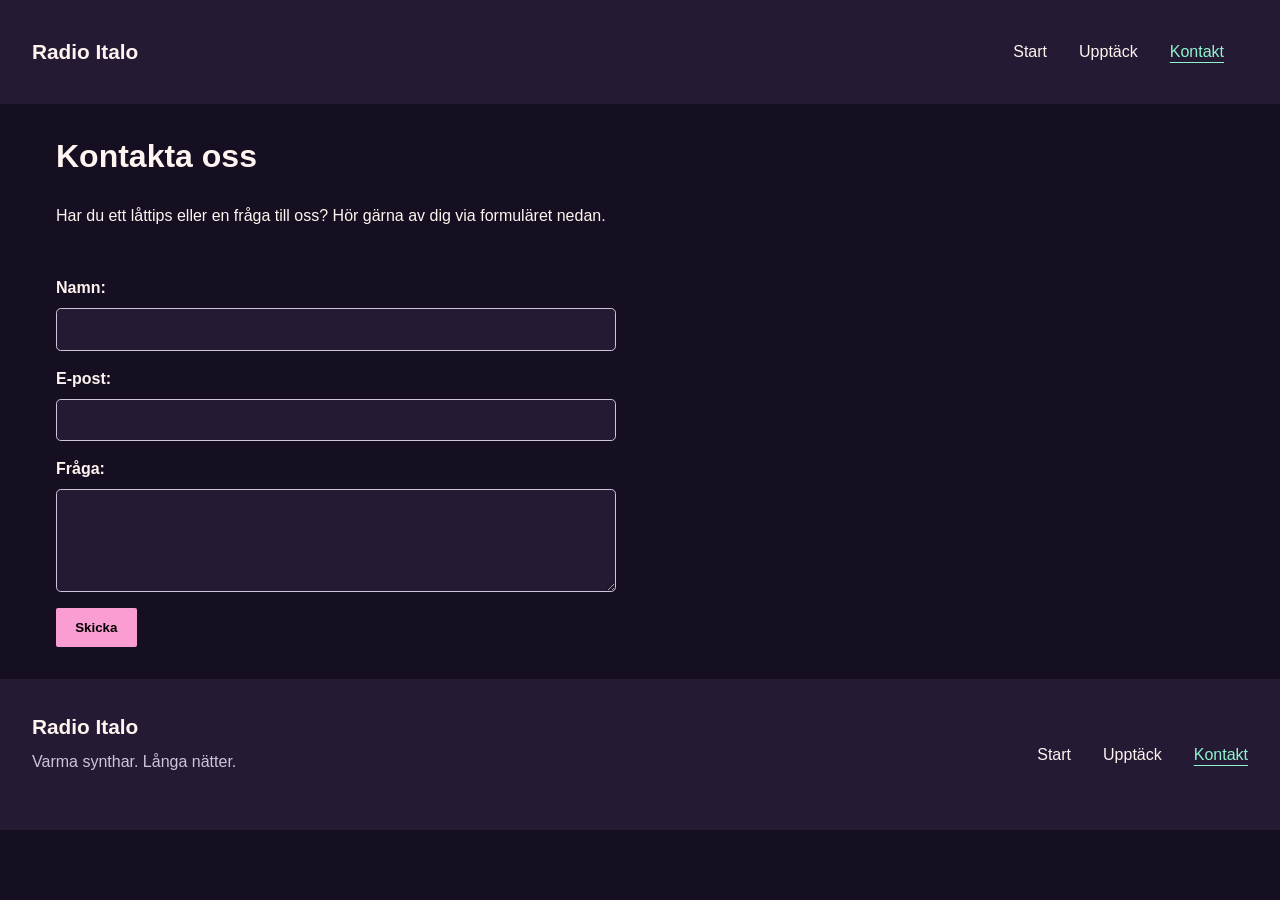
==== kontakt.html @ a712e85b "Lagt till ul-element för att generera eventuella fel vid inmatning i formuläret." ====
<!DOCTYPE html>
<html lang="sv">
<head>
    <meta charset="UTF-8">
    <meta name="viewport" content="width=device-width, initial-scale=1.0">
    <title>Radio Italo - Kontakt</title>
    <link rel="stylesheet" href="css/style.css">
    <script src="js/script.js" defer></script>
</head>
<body>
    <!-- Sidhuvud med huvudnavigation.-->
    <header class="site-header">
        <a href="index.html" class="logo">Radio Italo</a>
        <button class="menu" type="button" aria-label="Öppna meny" aria-expanded="false" aria-controls="main-nav">☰</button>
        <nav id="main-nav" aria-label="Huvudnavigation">
            <ul class="list">
                <li>
                    <a href="index.html">Start</a>
                </li>
                <li>
                    <a href="upptack.html">Upptäck</a>
                </li>
                <li>
                    <a href="kontakt.html" aria-current="page">Kontakt</a>
                </li>
            </ul>
        </nav>
    </header>
    <main>
        <!--Kontaktformulär-->
        <section class="contact">
            <h1>Kontakta oss</h1>
            <p>Har du ett låttips eller en fråga till oss? Hör gärna av dig via formuläret nedan.</p>
            <form id="contact-form" novalidate>
                <ul id="form-error" role="alert"></ul>
                <label for="name">Namn:</label>
                <input type="text" id="name" name="name">
                <label for="email">E-post:</label>
                <input type="email" id="email" name="email">
                <label for="message">Fråga:</label>
                <textarea id="message" name="message" rows="5"></textarea>
                <button type="submit">Skicka</button>
            </form>
            <div id="preview" hidden>
                <h2>Ditt meddelande</h2>
                <p><strong>Namn:</strong></p>
                <p id="name-preview"></p>
                <p><strong>E-post:</strong></p>
                <p id="email-preview"></p>
                <p><strong>Fråga:</strong></p>
                <p id="message-preview"></p>
                <button type="button" id="clear-preview">Rensa</button>
            </div>
        </section>
    </main>
        <!--Sidfot-->
    <footer class="site-footer">
        <a class="logo" href="index.html">Radio Italo</a>
        <p>Varma synthar. Långa nätter.</p>

        <!--Sidfotens navigering-->
        <nav aria-label="Sidfotsnavigation">
            <ul class="footer-links">
                <li>
                    <a href="index.html">Start</a>
                </li>
                <li>
                    <a href="upptack.html">Upptäck</a>
                </li>
                <li>
                    <a href="kontakt.html" aria-current="page">Kontakt</a>
                </li>
            </ul>
        </nav>
    </footer>
</body>
</html>
---- css/style.css ----
* {
    box-sizing: border-box;
}

body {
    margin: 0;
    font-family: Arial, Helvetica, sans-serif;
    color: #FFF4EF;
    background-color: #160f22;
    line-height: 1.5;
}

iframe {
    border: 2px solid #241a34;
    max-width: 100%;
    border-radius: 2px;
}

img {
    display: block;
    height: auto;
    max-width: 100%;
}
/* CSS för sidhuvud */
.site-header {
    display: flex;
    justify-content: space-between;
    align-items: center;
    flex-wrap: wrap;
    background-color: #241a34;
    gap: 1rem;
    padding: 1rem;
}
/* CSS för logotyp */
.logo {
    color: #FFF4EF;
    text-decoration: none;
    font-weight: bold;
    font-size: 1.3rem;
}
/* CSS för meny */
.menu {
    border: 0;
    padding: 1rem;
    color: #FFF4EF;
    background: transparent;
    font-size: 1.7rem;
    cursor: pointer;
}
/* CSS för huvudnavigation */
#main-nav {
    width: 100%;
    display: none;
}
#main-nav.is-open {
    display: block;
}

.list {
    display: flex;
    flex-direction: column;
    margin: 0;
    padding: 0;
    gap: 0.8rem;
    list-style: none;
}
.list a {
    text-decoration: none;
    color: #fff4ef
}
.list a:hover {
    color: #FA9DD2;
}
.list a[aria-current="page"] {
    text-decoration: underline;
    color: #8ff4ce;
    text-underline-offset: 0.3rem;
}
/* CSS för huvudinneållet */
main {
    margin: 0 auto;
    padding: 2rem 1rem;
    max-width: 1200px;
}
main > section + section {
    margin-top: 2.5rem;
    border-top: 1px solid #241a34;
}

h1 {
    margin-top: 0;
    font-size: 2rem;
}
h2 {
    font-size: 1.5rem;
}
p {
    margin-top: 0;
}
h1, h2, h3 {
    line-height: 1.3;
}
/* CSS för hero-sektionen */
.hero {
    display: flex;
    flex-direction: column;
    gap: 1.7rem;
}
.hero-content p {
    max-width: 30rem;
}
.hero-img {
    width: 100%;
    max-width: 500px;
    align-self: center;
}

.button {
    display: inline-block;
    text-decoration: none;
    font-weight: bold;
    color: #160f22;
    background-color: #FA9DD2;
    padding: 0.8rem 1.3rem;
    border-radius: 3px;
    transition-duration: 0.3s;
}
.button:hover {
    background-color: #8ff4ce;
}
.button:focus-visible {
    outline-offset: 3px;
    outline: 3px solid #8ff4ce;
}
/* CSS för låtkorten */
.music-list {
    display: grid;
    gap: 2.5rem;
    grid-template-columns: 1fr;
}
.music-card {
    min-width: 0;
}
.music-card img {
    width: 100%;
    object-fit: cover;
    margin-bottom: 1rem;
    aspect-ratio: 3 / 2;
}
.music-card h3 {
    margin: 0 0 0.5rem;
}
.music-card p {
    margin: 0 0 0.5rem;
}
.music-card a {
    color: #FA9DD2;
    margin: 0 0 0.5rem;
    text-underline-offset: 0.25rem;
    transition-duration: 0.3s;
}
.music-card a:hover {
    color: #8ff4ce;
}
/* CSS för informationssektionen */
.about-italo p {
    max-width: 40rem;
}
/* CSS för sidfot */
.site-footer {
    background-color: #241a34;
    padding: 2rem 1rem;
}
.site-footer p {
    color: #cfc5d8;
    margin: 0.5rem 0 1.5rem;
}
.footer-links {
    display: flex;
    flex-direction: column;
    margin: 0;
    padding: 0;
    list-style: none;
    gap: 0.7rem;
}
.footer-links a {
    color: #fff4ef;
    text-decoration: none;
    transition-duration: 0.3s;
}
.footer-links a:hover {
    color: #FA9DD2;
}
.footer-links a[aria-current="page"] {
    color: #8ff4ce;
    text-underline-offset: 0.3rem;
    text-decoration: underline;
}

/* Anpassar YouTube-spelarna till kortens bredd */
.music-card iframe {
    display: block;
    width: 100%;
    aspect-ratio: 16 / 9;
    height: auto;
}
/* Styling för text under Upptäck */
.discover-music .music-card h2 {
    font-size: 1.5rem;
    margin: 0 0 0.5rem;
}
.discover-music .music-card p {
    color: #cfc5d8;
}
.discover-music .music-card .artist {
    color: #8ff4ce;
    font-weight: bold;
}
.discover-music > p {
    color: #cfc5d8;
    margin-bottom: 2rem;
}
/* CSS för musikfakta under Upptäck */
.song-fact {
    display: grid;
    grid-template-columns: auto 1fr;
    gap: 0.5rem 1rem;
    margin: 1rem 0;
}
.song-fact dt {
    font-weight: bold;
}
.song-fact dd {
    margin: 0;
}
/* CSS för kontaktformuläret */
#contact-form {
    display: flex;
    flex-direction: column;
    max-width: 35rem;
}
#contact-form label {
    font-weight: bold;
    margin-bottom: 0.5rem;
}
#contact-form input, #contact-form textarea {
    width: 100%;
    box-sizing: border-box;
    padding: 0.8rem;
    border: 1px solid #cfc5d8;
    border-radius: 0.3rem;
    color:#cfc5d8;
    background-color: #241a34;
    margin-bottom: 1rem;
}
#contact-form input:focus-visible, #contact-form textarea:focus-visible {
    outline: 2px solid #8ff4ce;
    outline-offset: 2px;
}
/* CSS för knappen till kontaktformuläret */
#contact-form button {
    align-self: flex-start;
    border: 0;
    background-color: #FA9DD2;
    font-weight: bold;
    cursor: pointer;
    padding: 0.75rem 1.2rem;
    border-radius: 2px;
    transition-duration: 0.3s;
}
#contact-form button:hover {
    background-color: #8ff4ce;
}
#contact-form button:focus-visible {
    outline: 2px solid #8ff4ce;
}

/* CSS för större skärmar */

@media (min-width: 768px) {

/* Sidhuvud med navigation */
.site-header {
    flex-wrap: nowrap;
}
.menu {
    display: none;
}
#main-nav {
    width: auto;
    display: block;
}
#main-nav .list {
    display: flex;
    flex-direction: row;
    list-style: none;
    padding: 1.5rem;
    margin: 0;
    gap: 2rem;
}
/* Hero-sektion och knapp */
.hero {
    display: grid;
    align-items: center;
    grid-template-columns: repeat(2, minmax(0, 1fr));
    gap: 2rem;
}
.hero img {
    display: block;
    border: 2px solid #241a34;
    border-radius: 3px;
    width: 100%;
    height: auto;
    margin: 0;
}
/* CSS för låtkorten på större skärmar */
.music-list {
    display: grid;
    grid-template-columns: repeat(3, minmax(0, 1fr));
    gap: 3rem;
}
.music-card img {
    border: 2px solid #241a34;
    border-radius: 2px;
}
/* CSS för sidfot för större skärmar */
.site-footer {
    display: grid;
    grid-template-columns: 1fr auto;
    column-gap: 2rem;
    padding: 2rem;
}
.site-footer .logo {
    grid-column: 1;
    grid-row: 1;
}
.site-footer > p {
    grid-column: 1;
}
.site-footer nav {
    grid-column: 2;
    grid-row: 1 / 3;
    align-self: center;
}
.footer-links {
    flex-direction: row;
    gap: 2rem;
}
.site-header, .site-footer {
    padding-inline: 2rem;
}

}
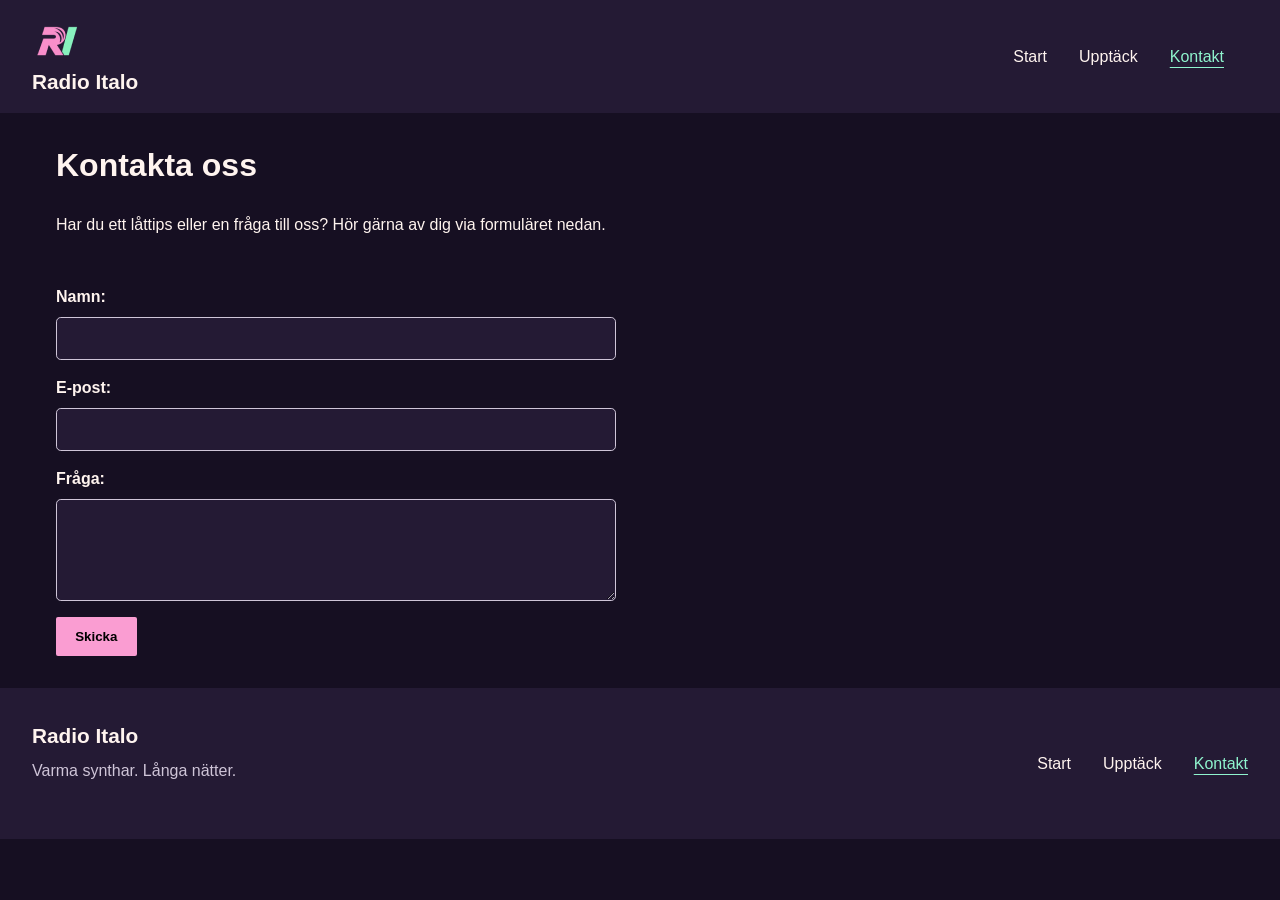
==== commit 9d7c03d6: "Lagt till logotyp i sidhuvudet." ====
--- a/kontakt.html
+++ b/kontakt.html
@@ -10,7 +10,10 @@
 <body>
     <!-- Sidhuvud med huvudnavigation.-->
     <header class="site-header">
-        <a href="index.html" class="logo">Radio Italo</a>
+        <a href="index.html" class="logo">
+            <img src="images/RI_logo.png" alt="Logotyp" class="header-logo">
+            <span>Radio Italo</span> 
+        </a>
         <button class="menu" type="button" aria-label="Öppna meny" aria-expanded="false" aria-controls="main-nav">☰</button>
         <nav id="main-nav" aria-label="Huvudnavigation">
             <ul class="list">
@@ -41,16 +44,6 @@
                 <textarea id="message" name="message" rows="5"></textarea>
                 <button type="submit">Skicka</button>
             </form>
-            <div id="preview" hidden>
-                <h2>Ditt meddelande</h2>
-                <p><strong>Namn:</strong></p>
-                <p id="name-preview"></p>
-                <p><strong>E-post:</strong></p>
-                <p id="email-preview"></p>
-                <p><strong>Fråga:</strong></p>
-                <p id="message-preview"></p>
-                <button type="button" id="clear-preview">Rensa</button>
-            </div>
         </section>
     </main>
         <!--Sidfot-->
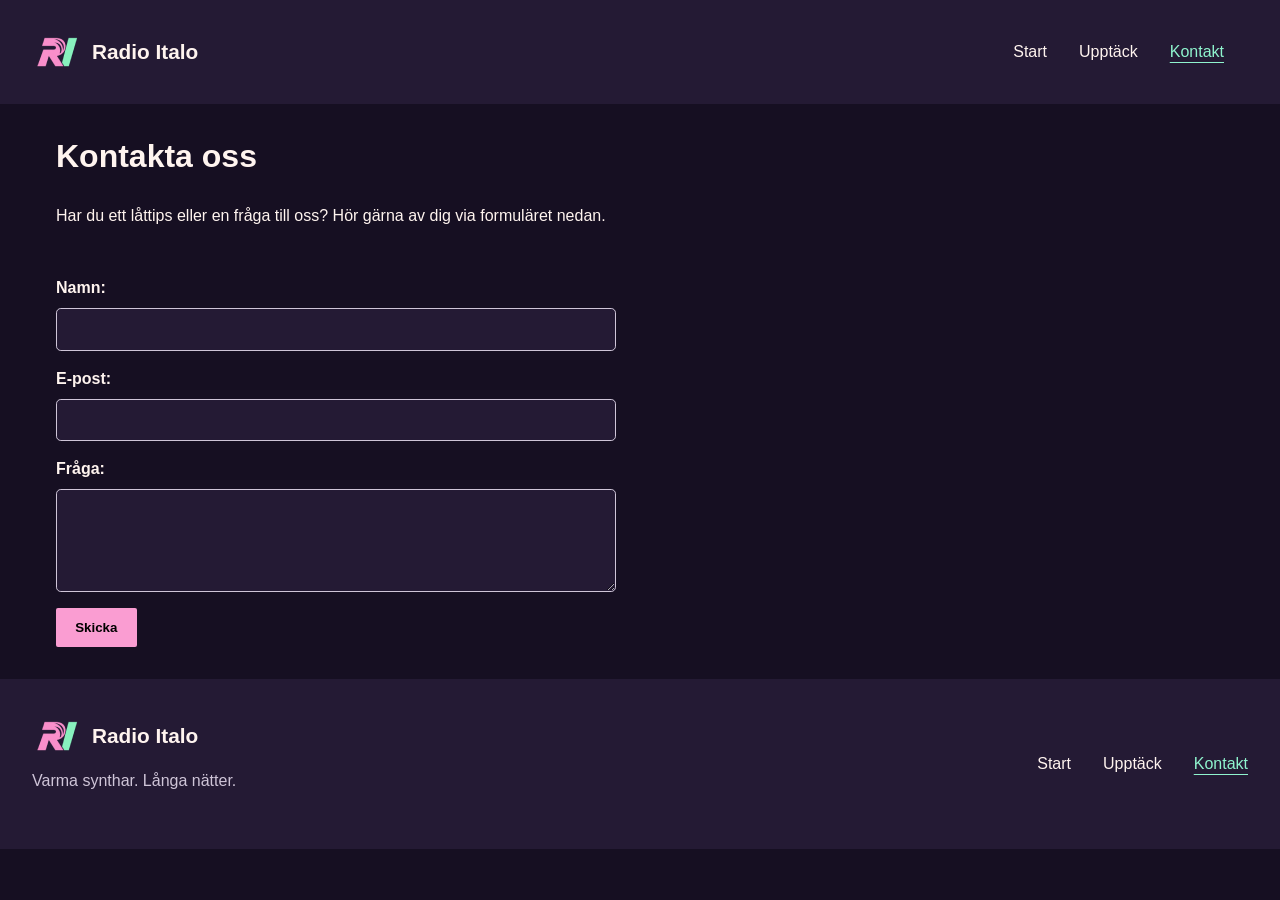
==== commit ffb74cff: "Lagt till logotyp för Radio Italo i sidfot på samtliga sidor." ====
--- a/kontakt.html
+++ b/kontakt.html
@@ -48,7 +48,10 @@
     </main>
         <!--Sidfot-->
     <footer class="site-footer">
-        <a class="logo" href="index.html">Radio Italo</a>
+        <a class="logo" href="index.html">
+            <img src="images/RI_logo.png" alt="Logotyp" class="footer-logo">
+            <span>Radio Italo</span>
+        </a>
         <p>Varma synthar. Långa nätter.</p>
 
         <!--Sidfotens navigering-->
--- a/css/style.css
+++ b/css/style.css
@@ -37,6 +37,14 @@
     text-decoration: none;
     font-weight: bold;
     font-size: 1.3rem;
+    display: inline-flex;
+    align-items: center;
+    gap: 10px;
+}
+.header-logo {
+    height: 50px;
+    width: 50px;
+    object-fit: contain;
 }
 /* CSS för meny */
 .menu {
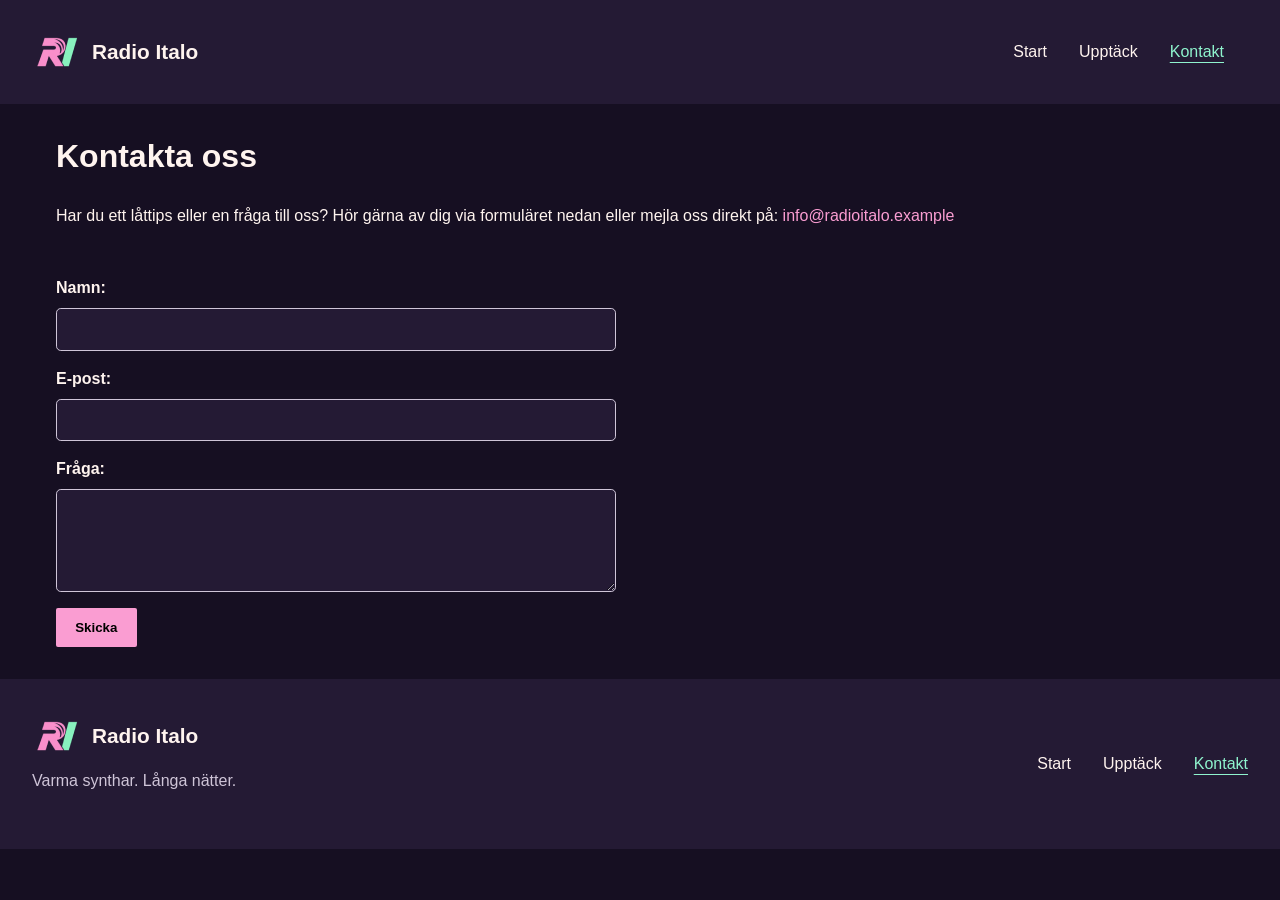
==== commit c34f3930: "Lagt till e-post under kontaktsidan och CSS för denna." ====
--- a/kontakt.html
+++ b/kontakt.html
@@ -4,6 +4,7 @@
     <meta charset="UTF-8">
     <meta name="viewport" content="width=device-width, initial-scale=1.0">
     <title>Radio Italo - Kontakt</title>
+    <link rel="icon" type="image/png" href="images/RI_logo.png">
     <link rel="stylesheet" href="css/style.css">
     <script src="js/script.js" defer></script>
 </head>
@@ -33,7 +34,7 @@
         <!--Kontaktformulär-->
         <section class="contact">
             <h1>Kontakta oss</h1>
-            <p>Har du ett låttips eller en fråga till oss? Hör gärna av dig via formuläret nedan.</p>
+            <p>Har du ett låttips eller en fråga till oss? Hör gärna av dig via formuläret nedan eller mejla oss direkt på: <a href="mailto:info@radioitalo.example" class="contact-email">info@radioitalo.example</a></p>
             <form id="contact-form" novalidate>
                 <ul id="form-error" role="alert"></ul>
                 <label for="name">Namn:</label>
--- a/css/style.css
+++ b/css/style.css
@@ -179,6 +179,12 @@
     background-color: #241a34;
     padding: 2rem 1rem;
 }
+/* CSS för sidfotens logotyp */
+.footer-logo {
+    height: 50px;
+    width: 50px;
+    object-fit: contain;
+}
 .site-footer p {
     color: #cfc5d8;
     margin: 0.5rem 0 1.5rem;
@@ -242,6 +248,13 @@
     margin: 0;
 }
 /* CSS för kontaktformuläret */
+#form-error {
+    color: rgb(255, 76, 76);
+}
+.contact-email {
+    color: #FA9DD2;
+    text-decoration: none;
+}
 #contact-form {
     display: flex;
     flex-direction: column;
